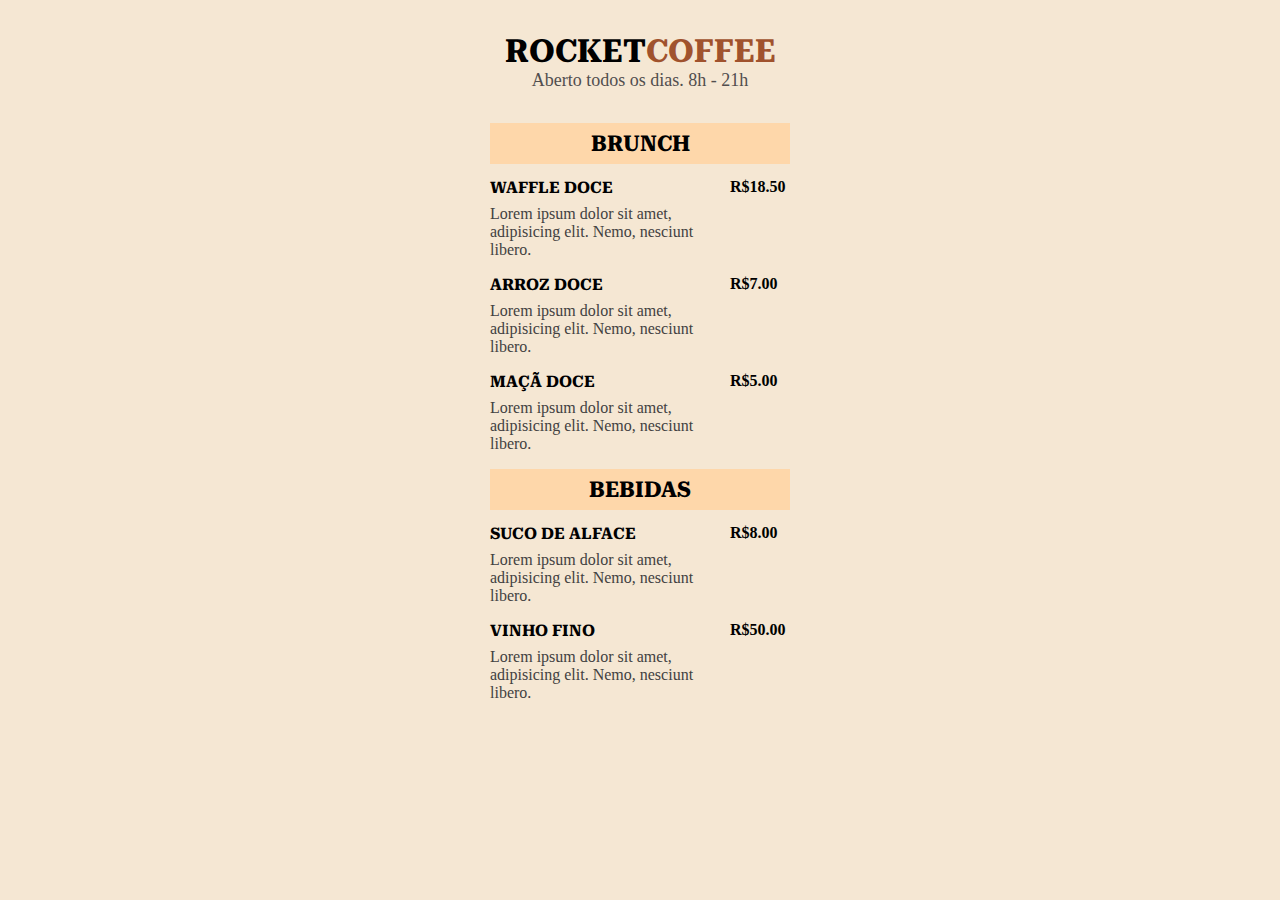
==== index.html @ f1d16c7a "Rename ex.html to index.html" ====
<!DOCTYPE html>
<html lang="pt-br">
<head>
<link rel="preconnect" href="https://fonts.googleapis.com">
<link rel="preconnect" href="https://fonts.gstatic.com" crossorigin>

<link href="https://fonts.googleapis.com/css2?family=Roboto+Serif:opsz@8..144&family=Roboto+Slab:wght@500&family=Roboto:wght@400;500;700&display=swap" rel="stylesheet">

    <meta charset="UTF-8">
    <meta name="viewport" content="width=device-width, initial-scale=1.0">
    <link rel="stylesheet" href="ex.css">
    <title>Cardápio - teste</title>
</head>
<body>
    <header>
        <h1>ROCKET<span>COFFEE</span></h1>
        <p>Aberto todos os dias. 8h - 21h</p>
    </header>

    <section>
        <h2>BRUNCH</h2>

         <ul>
            <li>
               <div class="details">
                  <h3>WAFFLE DOCE</h3>
                  <p>
                    Lorem ipsum dolor sit amet,<br>adipisicing elit. Nemo, nesciunt libero.
                  </p>
               </div>
               <strong class="price">
                 R$18.50
               </strong>
            </li>
            <li>
                <div class="details">
                   <h3>ARROZ DOCE</h3>
                   <p>
                     Lorem ipsum dolor sit amet,<br>adipisicing elit. Nemo, nesciunt libero.
                   </p>
                </div>
                <strong class="price">
                  R$7.00
                </strong>

            <li>
                <div class="details">
                    <h3>MAÇÃ DOCE</h3>
                    <p>
                     Lorem ipsum dolor sit amet,<br>adipisicing elit. Nemo, nesciunt libero.
                    </p>
                 </div>
                <strong class="price">
                      R$5.00
                </strong>
         </ul>
         
    </section>

    <section>
        <h2>BEBIDAS</h2>

         <ul>
            <li>
               <div class="details">
                  <h3>SUCO DE ALFACE</h3>
                  <p>
                    Lorem ipsum dolor sit amet,<br>adipisicing elit. Nemo, nesciunt libero.
                  </p>
               </div>
               <strong class="price">
                 R$8.00
               </strong>
            </li>
            <li>
                <div class="details">
                   <h3>VINHO FINO</h3>
                   <p>
                     Lorem ipsum dolor sit amet,<br>adipisicing elit. Nemo, nesciunt libero.
                   </p>
                </div>
                <strong class="price">
                  R$50.00
                </strong>
         </ul>
         
    </section>

</body>
</html>
---- ex.css ----
*{
    box-sizing: border-box;
    margin:0;
    padding: 0;
}

body{
    font-family: 'Times New Roman', Times, serif;
    background-color:#f5e7d3;
    list-style-type: none;
}

span{
    color:#A0522D;
}

header,section{
    max-width:300px;
    margin:0 auto;
}

header{
    padding:32px 0;
    text-align: center;
}

header p{
   font-size:18px;
   color:#514e4e;
}

h2{
    font-size:22px;
    padding: 8px 16px;
    text-align: center;
    margin:0 auto;
    background-color: #FED7AA;
    margin-bottom:14px;
}

li{
    display: flex;
    margin-bottom:16px;
}

.details{
    max-width: 240px;
}

.details h3{
    margin-bottom:8px;
    font-size:16px;
}

.details p{
    color:#424141;
}

h1,h2,h3{
    font-family: 'Roboto Serif', serif;
}
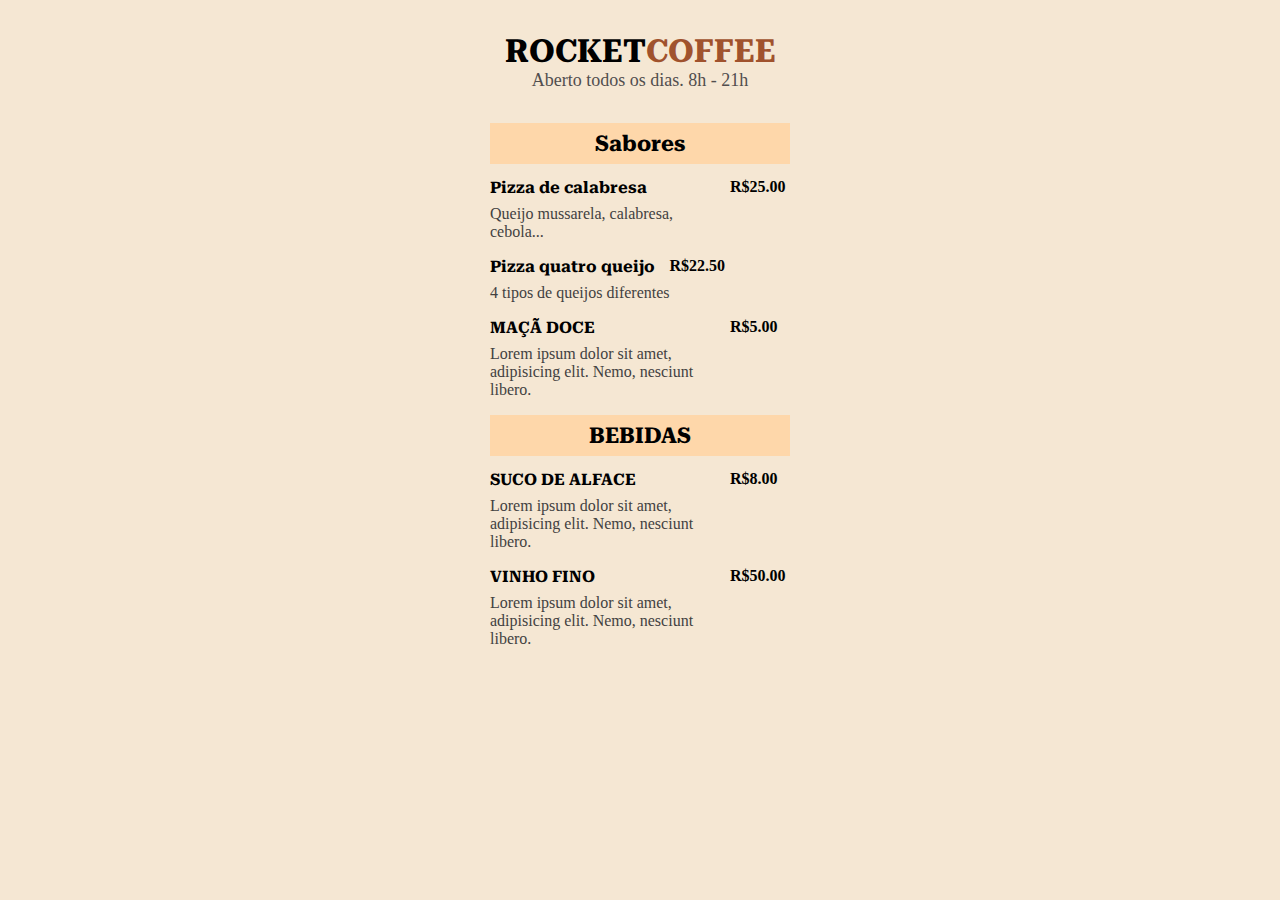
==== commit 8cebd023: "mudança de tópicos" ====
--- a/index.html
+++ b/index.html
@@ -18,29 +18,29 @@
     </header>
 
     <section>
-        <h2>BRUNCH</h2>
+        <h2>Sabores</h2>
 
          <ul>
             <li>
                <div class="details">
-                  <h3>WAFFLE DOCE</h3>
+                  <h3>Pizza de calabresa</h3>
                   <p>
-                    Lorem ipsum dolor sit amet,<br>adipisicing elit. Nemo, nesciunt libero.
+                    Queijo mussarela, calabresa, cebola...
                   </p>
                </div>
                <strong class="price">
-                 R$18.50
+                 R$25.00
                </strong>
             </li>
             <li>
                 <div class="details">
-                   <h3>ARROZ DOCE</h3>
+                   <h3>Pizza quatro queijo</h3>
                    <p>
-                     Lorem ipsum dolor sit amet,<br>adipisicing elit. Nemo, nesciunt libero.
+                     4 tipos de queijos diferentes
                    </p>
                 </div>
                 <strong class="price">
-                  R$7.00
+                  R$22.50
                 </strong>
 
             <li>
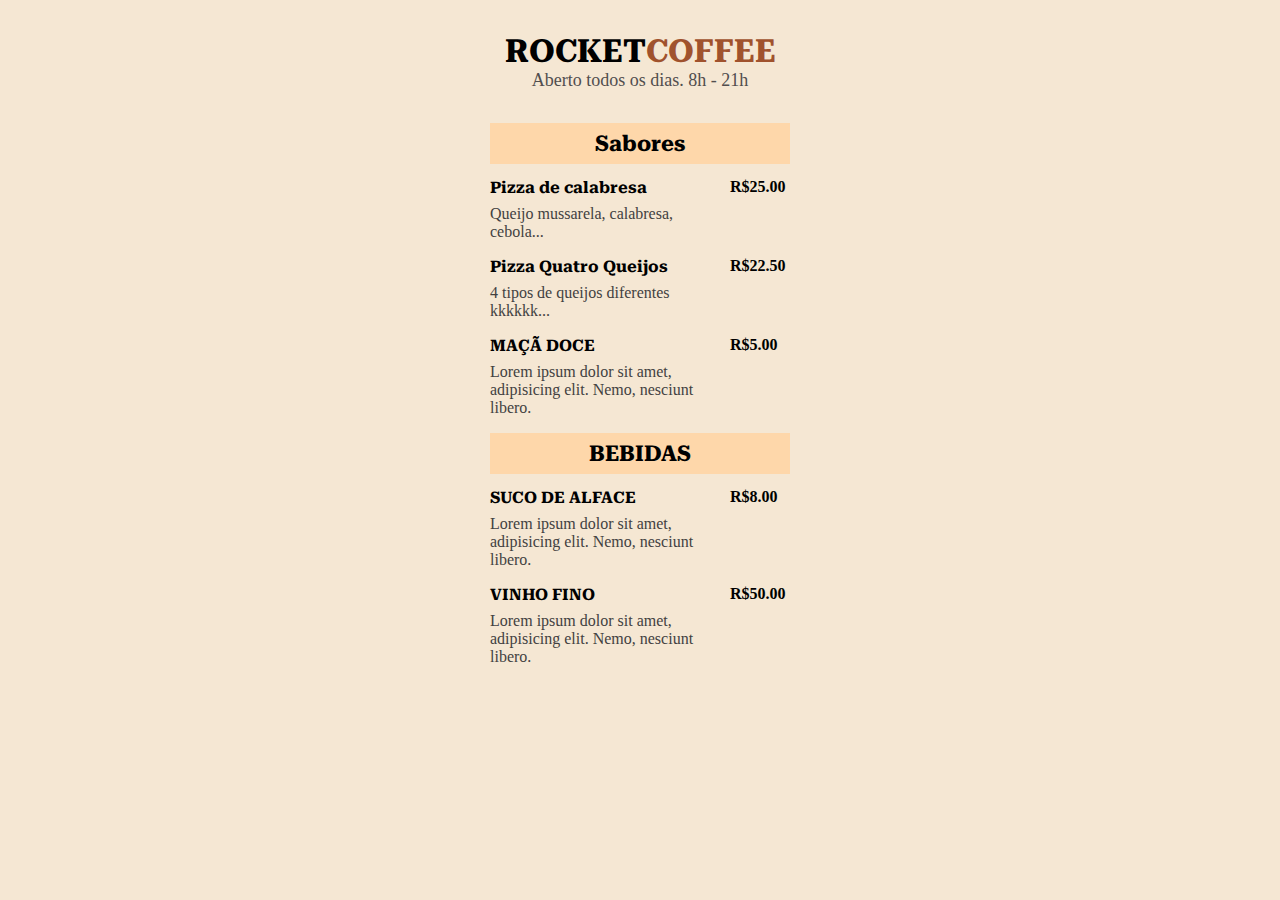
==== commit acb13907: "mudança de tópicos2" ====
--- a/index.html
+++ b/index.html
@@ -34,9 +34,9 @@
             </li>
             <li>
                 <div class="details">
-                   <h3>Pizza quatro queijo</h3>
+                   <h3>Pizza Quatro Queijos</h3>
                    <p>
-                     4 tipos de queijos diferentes
+                     4 tipos de queijos diferentes kkkkkk...
                    </p>
                 </div>
                 <strong class="price">
